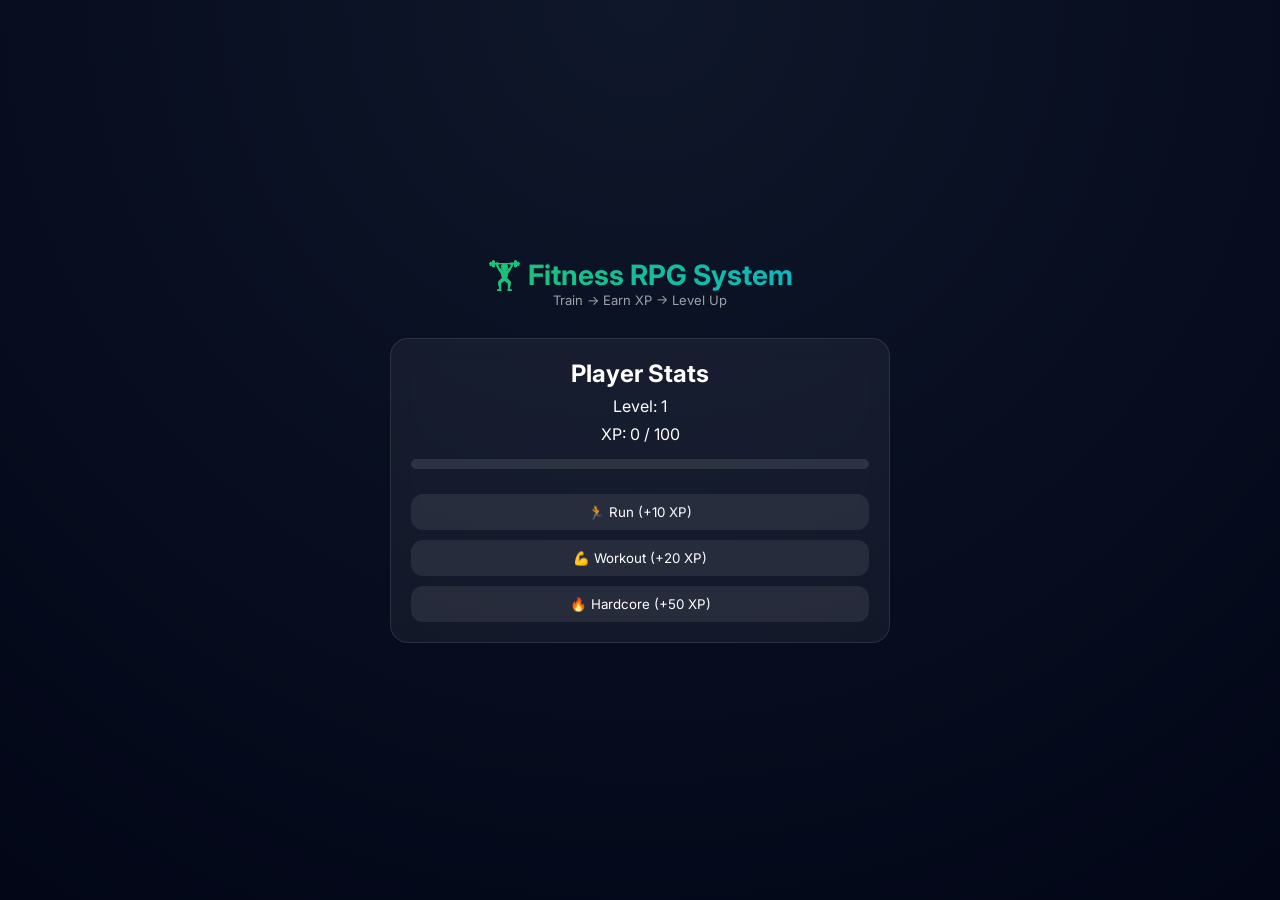
==== index.html @ a0399b42 "first commit" ====
<!DOCTYPE html>
<html lang="en">
<head>
  <meta charset="UTF-8">
  <meta name="viewport" content="width=device-width, initial-scale=1.0">
  <title>Fitness RPG System</title>
  <link rel="stylesheet" href="style.css">
</head>
<body>

  <div class="container">

    <header>
      <h1>🏋️ Fitness RPG System</h1>
      <p>Train → Earn XP → Level Up</p>
    </header>

    <div class="card">

      <div class="stats">
        <h2>Player Stats</h2>
        <p>Level: <span id="level">1</span></p>
        <p>XP: <span id="xp">0</span> / 100</p>
      </div>

      <div class="progress">
        <div id="bar"></div>
      </div>

      <div class="actions">
        <button onclick="addXP(10)">🏃 Run (+10 XP)</button>
        <button onclick="addXP(20)">💪 Workout (+20 XP)</button>
        <button onclick="addXP(50)">🔥 Hardcore (+50 XP)</button>
      </div>

    </div>

  </div>

  <script src="script.js"></script>
</body>
</html>
---- style.css ----
@import url('https://fonts.googleapis.com/css2?family=Inter:wght@300;400;600;700&display=swap');

* {
  margin: 0;
  padding: 0;
  box-sizing: border-box;
  font-family: "Inter", sans-serif;
}

body {
  min-height: 100vh;
  display: flex;
  justify-content: center;
  align-items: center;
  background: radial-gradient(circle at top, #0f172a, #020617);
  color: white;
}

.container {
  width: 90%;
  max-width: 500px;
  text-align: center;
}

header h1 {
  font-size: 28px;
  background: linear-gradient(90deg, #22c55e, #06b6d4);
  -webkit-background-clip: text;
  -webkit-text-fill-color: transparent;
}

header p {
  opacity: 0.6;
  font-size: 13px;
}

.card {
  margin-top: 30px;
  padding: 20px;
  border-radius: 18px;
  background: rgba(255,255,255,0.05);
  border: 1px solid rgba(255,255,255,0.1);
  backdrop-filter: blur(12px);
}

.stats p {
  margin: 8px 0;
}

.progress {
  width: 100%;
  height: 10px;
  background: rgba(255,255,255,0.1);
  border-radius: 50px;
  overflow: hidden;
  margin: 15px 0;
}

#bar {
  height: 100%;
  width: 0%;
  background: linear-gradient(90deg, #22c55e, #06b6d4);
  transition: 0.4s;
}

.actions button {
  width: 100%;
  margin-top: 10px;
  padding: 10px;
  border: none;
  border-radius: 12px;
  cursor: pointer;
  background: rgba(255,255,255,0.08);
  color: white;
  transition: 0.3s;
}

.actions button:hover {
  background: rgba(34,197,94,0.2);
  transform: scale(1.03);
}
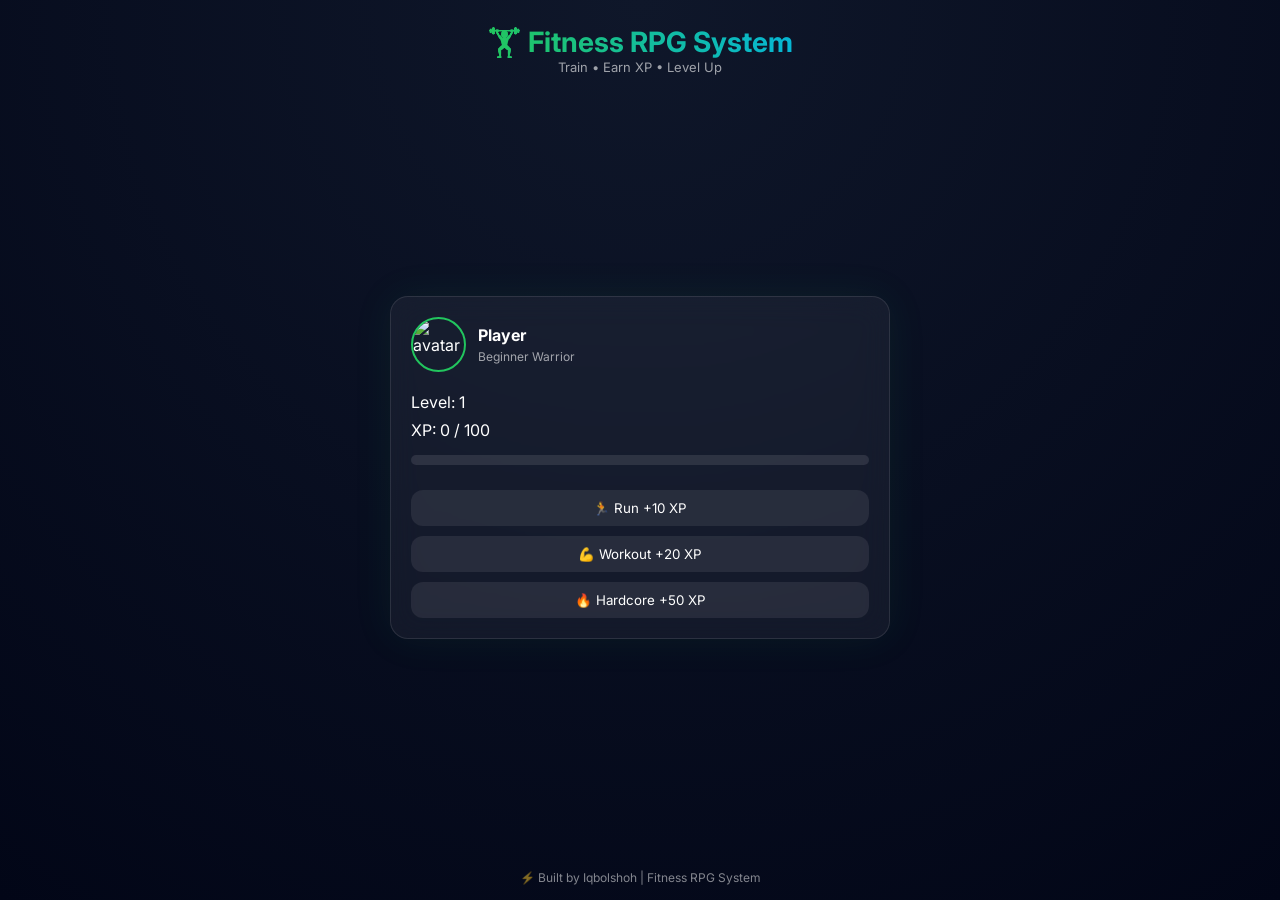
==== commit 437f698f: "header footer qoshildi" ====
--- a/index.html
+++ b/index.html
@@ -8,17 +8,26 @@
 </head>
 <body>
 
+  <!-- HEADER -->
+  <header class="topbar">
+    <h1>🏋️ Fitness RPG System</h1>
+    <p>Train • Earn XP • Level Up</p>
+  </header>
+
   <div class="container">
 
-    <header>
-      <h1>🏋️ Fitness RPG System</h1>
-      <p>Train → Earn XP → Level Up</p>
-    </header>
-
+    <!-- HERO CARD -->
     <div class="card">
 
+      <div class="profile">
+        <img src="https://i.imgur.com/8Km9tLL.png" alt="avatar">
+        <div>
+          <h2>Player</h2>
+          <span>Beginner Warrior</span>
+        </div>
+      </div>
+
       <div class="stats">
-        <h2>Player Stats</h2>
         <p>Level: <span id="level">1</span></p>
         <p>XP: <span id="xp">0</span> / 100</p>
       </div>
@@ -28,15 +37,20 @@
       </div>
 
       <div class="actions">
-        <button onclick="addXP(10)">🏃 Run (+10 XP)</button>
-        <button onclick="addXP(20)">💪 Workout (+20 XP)</button>
-        <button onclick="addXP(50)">🔥 Hardcore (+50 XP)</button>
+        <button onclick="addXP(10)">🏃 Run +10 XP</button>
+        <button onclick="addXP(20)">💪 Workout +20 XP</button>
+        <button onclick="addXP(50)">🔥 Hardcore +50 XP</button>
       </div>
 
     </div>
 
   </div>
 
+  <!-- FOOTER -->
+  <footer>
+    <p>⚡ Built by Iqbolshoh | Fitness RPG System</p>
+  </footer>
+
   <script src="script.js"></script>
 </body>
 </html>
--- a/style.css
+++ b/style.css
@@ -10,43 +10,80 @@
 body {
   min-height: 100vh;
   display: flex;
-  justify-content: center;
+  flex-direction: column;
+  justify-content: space-between;
   align-items: center;
+
+  /* PREMIUM BACKGROUND */
   background: radial-gradient(circle at top, #0f172a, #020617);
   color: white;
+  overflow-x: hidden;
 }
 
-.container {
-  width: 90%;
-  max-width: 500px;
+/* HEADER */
+.topbar {
   text-align: center;
+  padding: 25px 10px;
 }
 
-header h1 {
+.topbar h1 {
   font-size: 28px;
   background: linear-gradient(90deg, #22c55e, #06b6d4);
   -webkit-background-clip: text;
   -webkit-text-fill-color: transparent;
 }
 
-header p {
+.topbar p {
   opacity: 0.6;
   font-size: 13px;
 }
 
+/* CONTAINER */
+.container {
+  width: 90%;
+  max-width: 500px;
+}
+
+/* CARD */
 .card {
-  margin-top: 30px;
   padding: 20px;
   border-radius: 18px;
   background: rgba(255,255,255,0.05);
   border: 1px solid rgba(255,255,255,0.1);
-  backdrop-filter: blur(12px);
+  backdrop-filter: blur(15px);
+  box-shadow: 0 0 40px rgba(34,197,94,0.08);
 }
 
+/* PROFILE */
+.profile {
+  display: flex;
+  align-items: center;
+  gap: 12px;
+  margin-bottom: 20px;
+}
+
+.profile img {
+  width: 55px;
+  height: 55px;
+  border-radius: 50%;
+  border: 2px solid #22c55e;
+}
+
+.profile h2 {
+  font-size: 16px;
+}
+
+.profile span {
+  font-size: 12px;
+  opacity: 0.6;
+}
+
+/* STATS */
 .stats p {
   margin: 8px 0;
 }
 
+/* PROGRESS */
 .progress {
   width: 100%;
   height: 10px;
@@ -63,6 +100,7 @@
   transition: 0.4s;
 }
 
+/* BUTTONS */
 .actions button {
   width: 100%;
   margin-top: 10px;
@@ -78,4 +116,12 @@
 .actions button:hover {
   background: rgba(34,197,94,0.2);
   transform: scale(1.03);
+}
+
+/* FOOTER */
+footer {
+  margin-top: 20px;
+  padding: 15px;
+  font-size: 12px;
+  opacity: 0.5;
 }
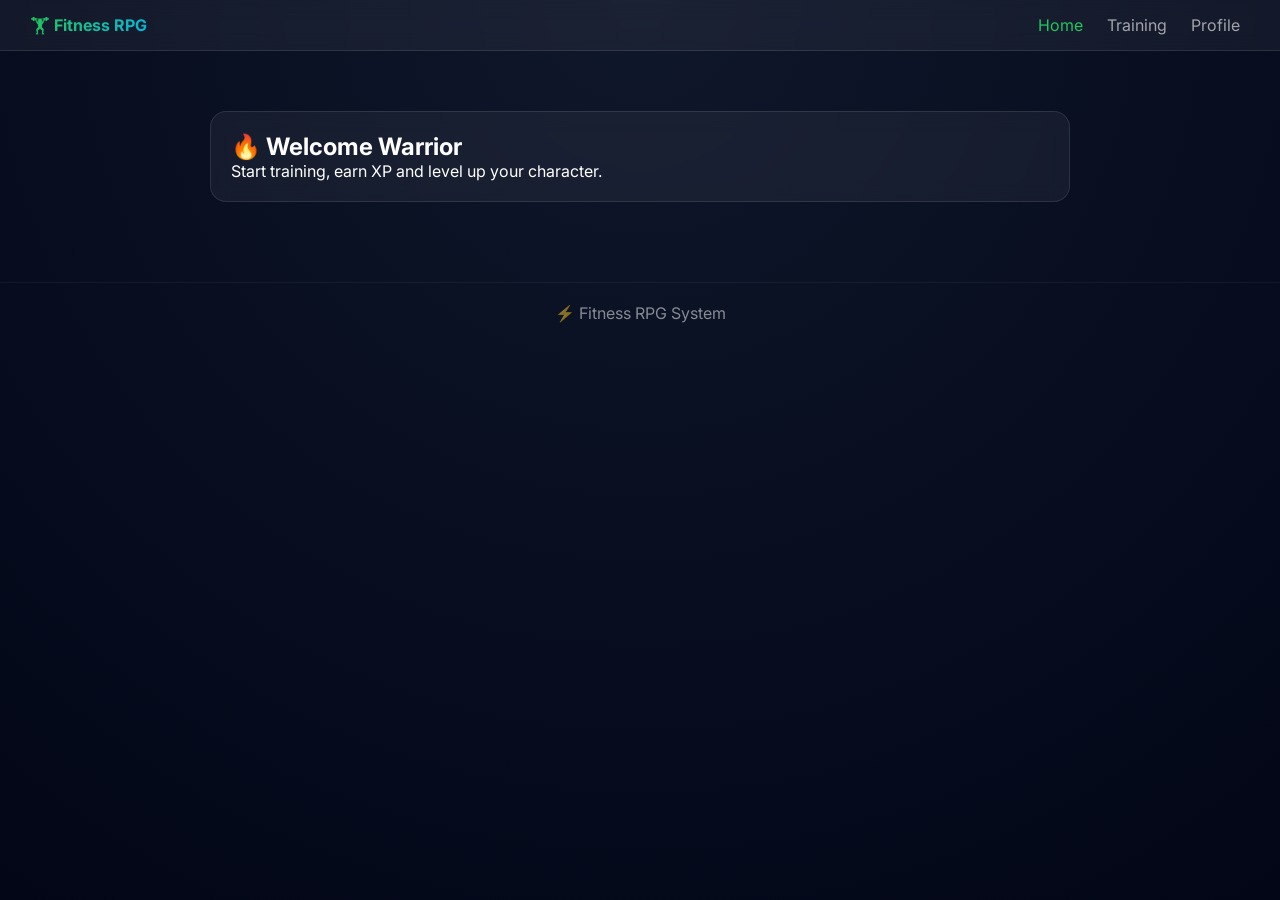
==== commit df915dbb: "dizayni ozgardi" ====
--- a/index.html
+++ b/index.html
@@ -1,56 +1,28 @@
 <!DOCTYPE html>
-<html lang="en">
+<html>
 <head>
-  <meta charset="UTF-8">
-  <meta name="viewport" content="width=device-width, initial-scale=1.0">
-  <title>Fitness RPG System</title>
+  <title>Fitness RPG</title>
   <link rel="stylesheet" href="style.css">
 </head>
 <body>
 
-  <!-- HEADER -->
-  <header class="topbar">
-    <h1>🏋️ Fitness RPG System</h1>
-    <p>Train • Earn XP • Level Up</p>
-  </header>
+<div class="navbar">
+  <div class="logo">🏋️ Fitness RPG</div>
+  <div>
+    <a class="active" href="index.html">Home</a>
+    <a href="training.html">Training</a>
+    <a href="profile.html">Profile</a>
+  </div>
+</div>
 
-  <div class="container">
+<div class="container">
+  <div class="card">
+    <h2>🔥 Welcome Warrior</h2>
+    <p>Start training, earn XP and level up your character.</p>
+  </div>
+</div>
 
-    <!-- HERO CARD -->
-    <div class="card">
+<footer>⚡ Fitness RPG System</footer>
 
-      <div class="profile">
-        <img src="https://i.imgur.com/8Km9tLL.png" alt="avatar">
-        <div>
-          <h2>Player</h2>
-          <span>Beginner Warrior</span>
-        </div>
-      </div>
-
-      <div class="stats">
-        <p>Level: <span id="level">1</span></p>
-        <p>XP: <span id="xp">0</span> / 100</p>
-      </div>
-
-      <div class="progress">
-        <div id="bar"></div>
-      </div>
-
-      <div class="actions">
-        <button onclick="addXP(10)">🏃 Run +10 XP</button>
-        <button onclick="addXP(20)">💪 Workout +20 XP</button>
-        <button onclick="addXP(50)">🔥 Hardcore +50 XP</button>
-      </div>
-
-    </div>
-
-  </div>
-
-  <!-- FOOTER -->
-  <footer>
-    <p>⚡ Built by Iqbolshoh | Fitness RPG System</p>
-  </footer>
-
-  <script src="script.js"></script>
 </body>
 </html>
--- a/style.css
+++ b/style.css
@@ -8,79 +8,77 @@
 }
 
 body {
+  background: radial-gradient(circle at top, #0f172a, #020617);
+  color: white;
   min-height: 100vh;
+}
+
+/* NAVBAR */
+.navbar {
   display: flex;
-  flex-direction: column;
   justify-content: space-between;
   align-items: center;
-
-  /* PREMIUM BACKGROUND */
-  background: radial-gradient(circle at top, #0f172a, #020617);
-  color: white;
-  overflow-x: hidden;
+  padding: 15px 30px;
+  background: rgba(255,255,255,0.05);
+  border-bottom: 1px solid rgba(255,255,255,0.1);
+  backdrop-filter: blur(10px);
+  position: sticky;
+  top: 0;
 }
 
-/* HEADER */
-.topbar {
-  text-align: center;
-  padding: 25px 10px;
-}
-
-.topbar h1 {
-  font-size: 28px;
+.logo {
+  font-weight: 700;
   background: linear-gradient(90deg, #22c55e, #06b6d4);
   -webkit-background-clip: text;
   -webkit-text-fill-color: transparent;
 }
 
-.topbar p {
+.navbar a {
+  color: white;
+  text-decoration: none;
+  margin: 0 10px;
   opacity: 0.6;
-  font-size: 13px;
+  transition: 0.3s;
+}
+
+.navbar a:hover,
+.navbar .active {
+  opacity: 1;
+  color: #22c55e;
 }
 
 /* CONTAINER */
 .container {
-  width: 90%;
-  max-width: 500px;
+  max-width: 900px;
+  margin: 40px auto;
+  padding: 20px;
 }
 
 /* CARD */
 .card {
-  padding: 20px;
-  border-radius: 18px;
   background: rgba(255,255,255,0.05);
   border: 1px solid rgba(255,255,255,0.1);
-  backdrop-filter: blur(15px);
-  box-shadow: 0 0 40px rgba(34,197,94,0.08);
-}
-
-/* PROFILE */
-.profile {
-  display: flex;
-  align-items: center;
-  gap: 12px;
+  border-radius: 16px;
+  padding: 20px;
+  backdrop-filter: blur(10px);
   margin-bottom: 20px;
 }
 
-.profile img {
-  width: 55px;
-  height: 55px;
-  border-radius: 50%;
-  border: 2px solid #22c55e;
+/* BUTTON */
+button {
+  width: 100%;
+  margin-top: 10px;
+  padding: 10px;
+  border: none;
+  border-radius: 10px;
+  background: rgba(34,197,94,0.2);
+  color: white;
+  cursor: pointer;
+  transition: 0.3s;
 }
 
-.profile h2 {
-  font-size: 16px;
-}
-
-.profile span {
-  font-size: 12px;
-  opacity: 0.6;
-}
-
-/* STATS */
-.stats p {
-  margin: 8px 0;
+button:hover {
+  background: rgba(34,197,94,0.4);
 }
 
 /* PROGRESS */
@@ -90,7 +88,7 @@
   background: rgba(255,255,255,0.1);
   border-radius: 50px;
   overflow: hidden;
-  margin: 15px 0;
+  margin: 10px 0;
 }
 
 #bar {
@@ -100,28 +98,10 @@
   transition: 0.4s;
 }
 
-/* BUTTONS */
-.actions button {
-  width: 100%;
-  margin-top: 10px;
-  padding: 10px;
-  border: none;
-  border-radius: 12px;
-  cursor: pointer;
-  background: rgba(255,255,255,0.08);
-  color: white;
-  transition: 0.3s;
-}
-
-.actions button:hover {
-  background: rgba(34,197,94,0.2);
-  transform: scale(1.03);
-}
-
 /* FOOTER */
 footer {
-  margin-top: 20px;
-  padding: 15px;
-  font-size: 12px;
+  text-align: center;
+  padding: 20px;
   opacity: 0.5;
+  border-top: 1px solid rgba(255,255,255,0.1);
 }
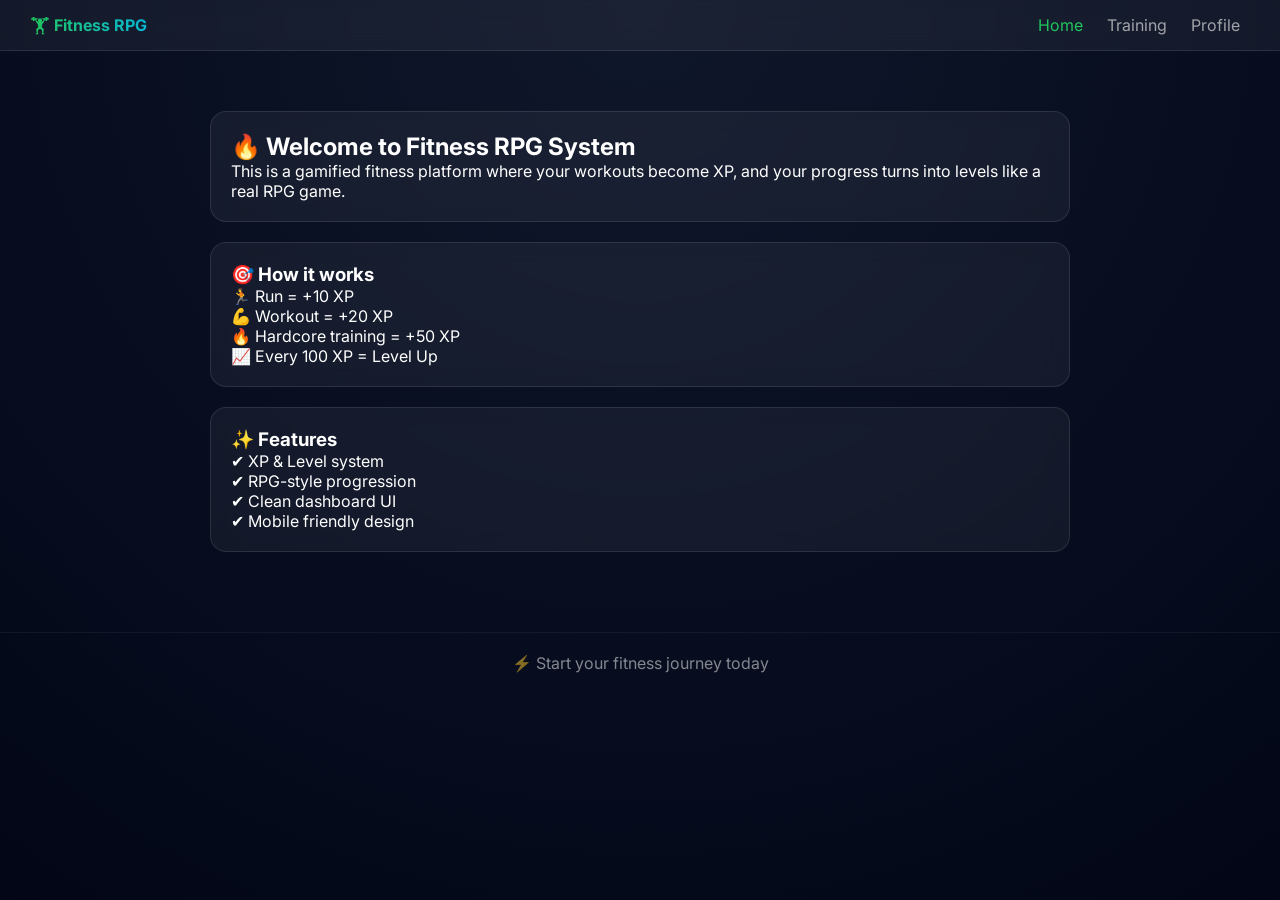
==== commit 9edca1b7: "yangilanish" ====
--- a/index.html
+++ b/index.html
@@ -1,7 +1,7 @@
 <!DOCTYPE html>
 <html>
 <head>
-  <title>Fitness RPG</title>
+  <title>Fitness RPG - Home</title>
   <link rel="stylesheet" href="style.css">
 </head>
 <body>
@@ -16,13 +16,34 @@
 </div>
 
 <div class="container">
+
   <div class="card">
-    <h2>🔥 Welcome Warrior</h2>
-    <p>Start training, earn XP and level up your character.</p>
+    <h2>🔥 Welcome to Fitness RPG System</h2>
+    <p>
+      This is a gamified fitness platform where your workouts become XP, 
+      and your progress turns into levels like a real RPG game.
+    </p>
   </div>
+
+  <div class="card">
+    <h3>🎯 How it works</h3>
+    <p>🏃 Run = +10 XP</p>
+    <p>💪 Workout = +20 XP</p>
+    <p>🔥 Hardcore training = +50 XP</p>
+    <p>📈 Every 100 XP = Level Up</p>
+  </div>
+
+  <div class="card">
+    <h3>✨ Features</h3>
+    <p>✔ XP & Level system</p>
+    <p>✔ RPG-style progression</p>
+    <p>✔ Clean dashboard UI</p>
+    <p>✔ Mobile friendly design</p>
+  </div>
+
 </div>
 
-<footer>⚡ Fitness RPG System</footer>
+<footer>⚡ Start your fitness journey today</footer>
 
 </body>
 </html>
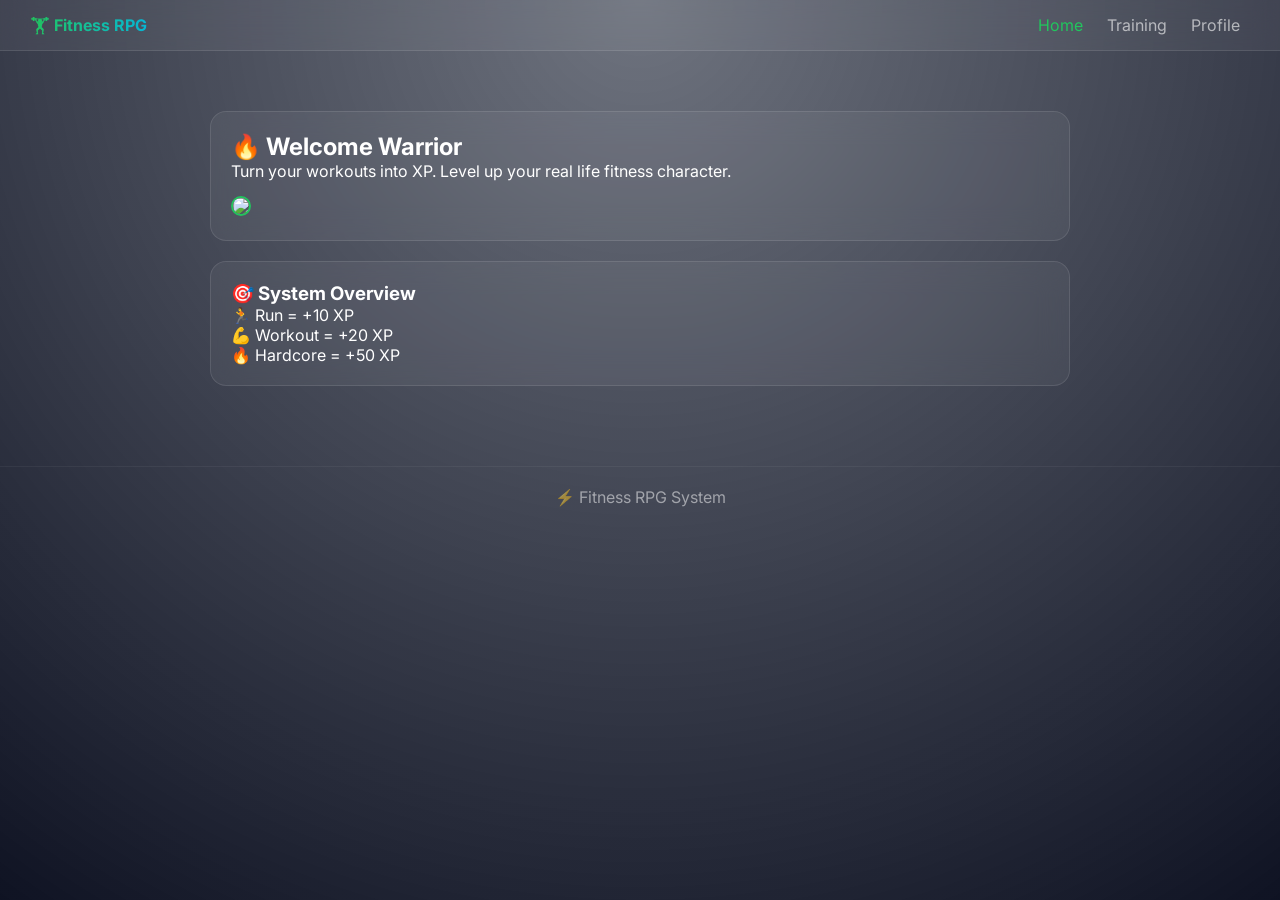
==== commit db0771a1: "toliq ozgarish" ====
--- a/index.html
+++ b/index.html
@@ -5,6 +5,14 @@
   <link rel="stylesheet" href="style.css">
 </head>
 <body>
+
+<div class="bg-slider">
+  <div class="bg bg1 active"></div>
+  <div class="bg bg2"></div>
+  <div class="bg bg3"></div>
+</div>
+
+<div class="overlay"></div>
 
 <div class="navbar">
   <div class="logo">🏋️ Fitness RPG</div>
@@ -18,32 +26,23 @@
 <div class="container">
 
   <div class="card">
-    <h2>🔥 Welcome to Fitness RPG System</h2>
-    <p>
-      This is a gamified fitness platform where your workouts become XP, 
-      and your progress turns into levels like a real RPG game.
-    </p>
+    <h2>🔥 Welcome Warrior</h2>
+    <p>Turn your workouts into XP. Level up your real life fitness character.</p>
+
+    <img src="https://i.imgur.com/8Km9tLL.png" style="width:80px;margin-top:15px;border-radius:50%;border:2px solid #22c55e;">
   </div>
 
   <div class="card">
-    <h3>🎯 How it works</h3>
+    <h3>🎯 System Overview</h3>
     <p>🏃 Run = +10 XP</p>
     <p>💪 Workout = +20 XP</p>
-    <p>🔥 Hardcore training = +50 XP</p>
-    <p>📈 Every 100 XP = Level Up</p>
-  </div>
-
-  <div class="card">
-    <h3>✨ Features</h3>
-    <p>✔ XP & Level system</p>
-    <p>✔ RPG-style progression</p>
-    <p>✔ Clean dashboard UI</p>
-    <p>✔ Mobile friendly design</p>
+    <p>🔥 Hardcore = +50 XP</p>
   </div>
 
 </div>
 
-<footer>⚡ Start your fitness journey today</footer>
+<footer>⚡ Fitness RPG System</footer>
 
+<script src="script.js"></script>
 </body>
 </html>
--- a/style.css
+++ b/style.css
@@ -8,9 +8,45 @@
 }
 
 body {
-  background: radial-gradient(circle at top, #0f172a, #020617);
+  min-height: 100vh;
   color: white;
-  min-height: 100vh;
+  overflow-x: hidden;
+}
+
+/* BACKGROUND SLIDER */
+.bg-slider {
+  position: fixed;
+  width: 100%;
+  height: 100%;
+  z-index: -2;
+}
+
+.bg {
+  position: absolute;
+  width: 100%;
+  height: 100%;
+  background-size: cover;
+  background-position: center;
+  opacity: 0;
+  transition: 1.5s ease;
+  filter: brightness(0.35);
+}
+
+.bg1 { background-image: url("https://images.unsplash.com/photo-1517836357463-d25dfeac3438"); }
+.bg2 { background-image: url("https://images.unsplash.com/photo-1554284126-aa88f22d8b74"); }
+.bg3 { background-image: url("https://images.unsplash.com/photo-1517838277536-f5f99be501cd"); }
+
+.bg.active {
+  opacity: 1;
+}
+
+/* DARK OVERLAY */
+.overlay {
+  position: fixed;
+  width: 100%;
+  height: 100%;
+  background: radial-gradient(circle at top, rgba(15,23,42,0.6), rgba(2,6,23,0.95));
+  z-index: -1;
 }
 
 /* NAVBAR */
@@ -20,8 +56,8 @@
   align-items: center;
   padding: 15px 30px;
   background: rgba(255,255,255,0.05);
+  backdrop-filter: blur(12px);
   border-bottom: 1px solid rgba(255,255,255,0.1);
-  backdrop-filter: blur(10px);
   position: sticky;
   top: 0;
 }
@@ -35,8 +71,8 @@
 
 .navbar a {
   color: white;
+  margin: 0 10px;
   text-decoration: none;
-  margin: 0 10px;
   opacity: 0.6;
   transition: 0.3s;
 }
@@ -60,7 +96,7 @@
   border: 1px solid rgba(255,255,255,0.1);
   border-radius: 16px;
   padding: 20px;
-  backdrop-filter: blur(10px);
+  backdrop-filter: blur(15px);
   margin-bottom: 20px;
 }
 
@@ -88,7 +124,7 @@
   background: rgba(255,255,255,0.1);
   border-radius: 50px;
   overflow: hidden;
-  margin: 10px 0;
+  margin-top: 10px;
 }
 
 #bar {
